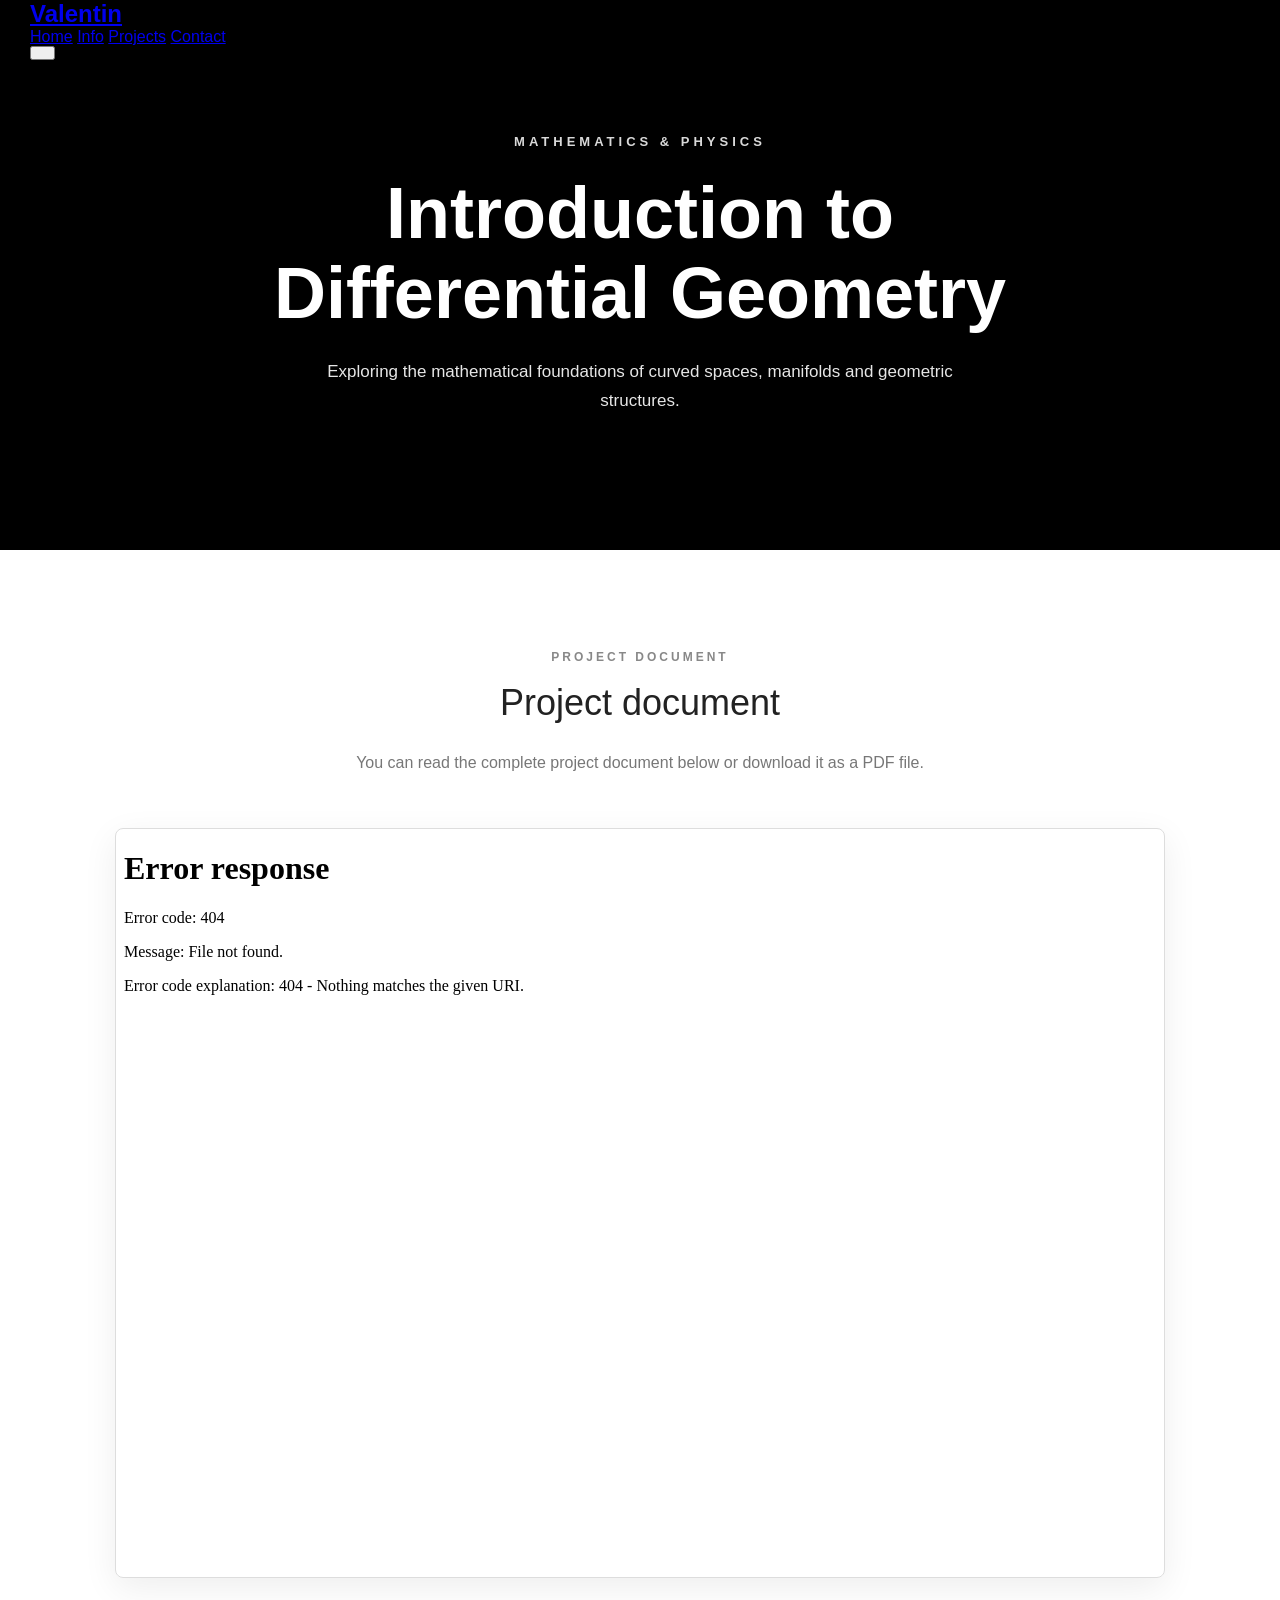
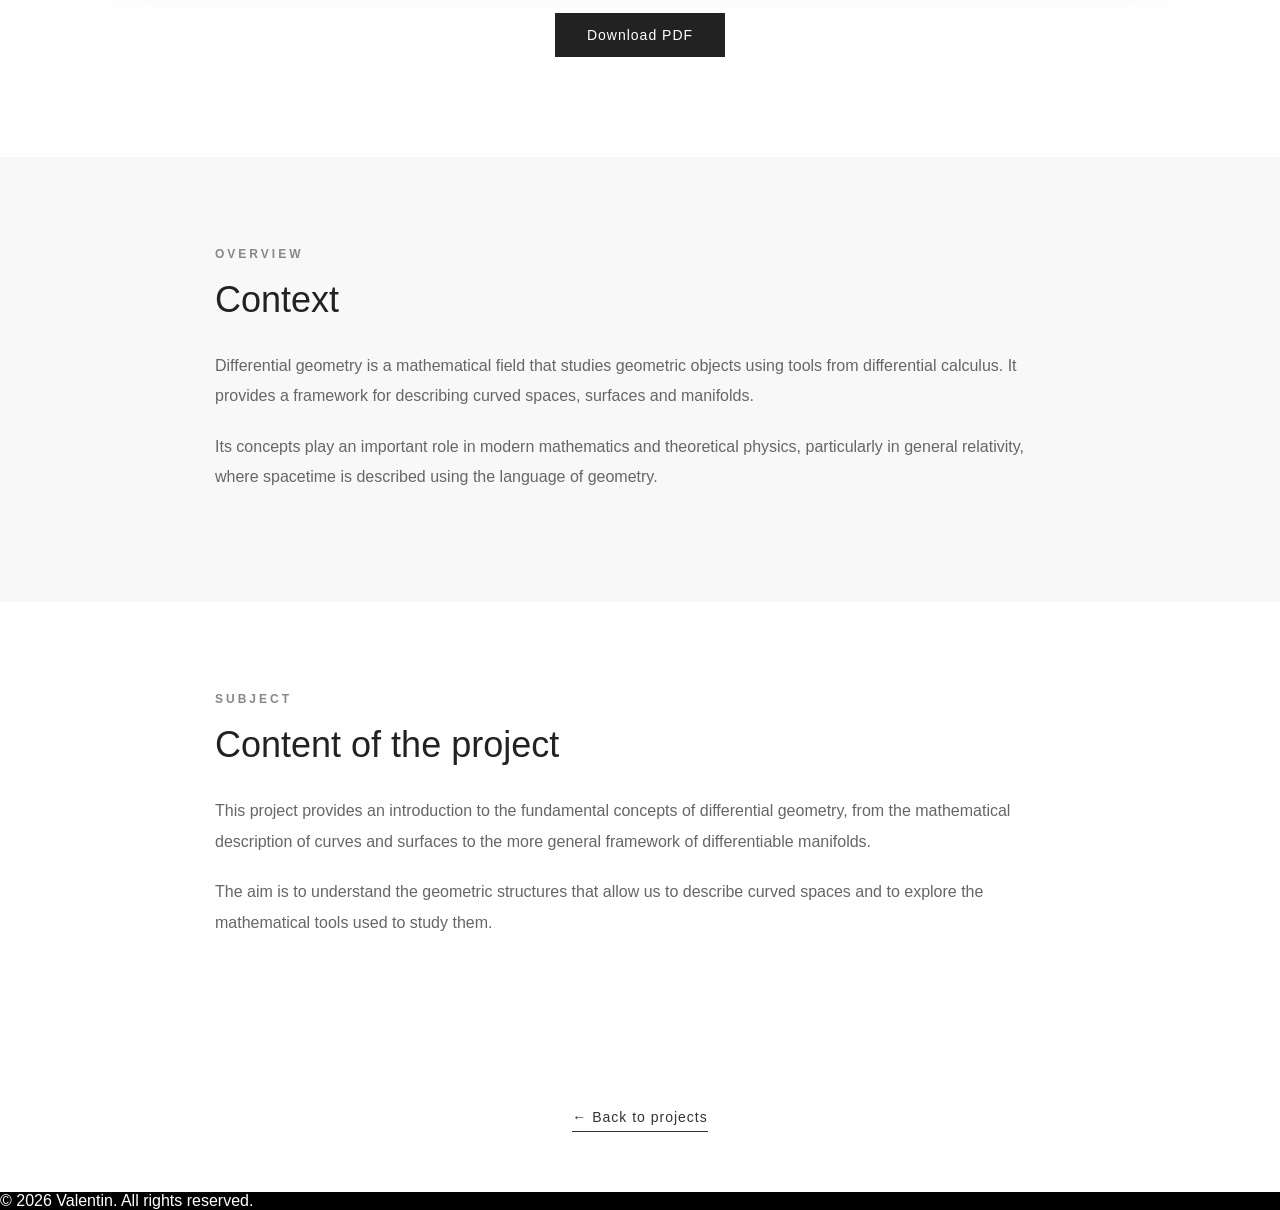
==== introduction-geometrie-differentielle.html @ 205a1d2e "Add files via upload" ====
<!DOCTYPE html>
<html lang="en">

<head>
    <meta charset="UTF-8">
    <meta name="viewport" content="width=device-width, initial-scale=1.0">
    <title>Introduction to Differential Geometry</title>
    <link rel="stylesheet" href="style.css">
</head>

<body>

    <!-- Header -->
    <header>
        <nav class="navbar">
            <a href="index.html" class="logo">Valentin</a>

            <div class="nav-links">
                <a href="index.html">Home</a>
                <a href="info.html">Info</a>
                <a href="projects.html">Projects</a>
                <a href="contact.html">Contact</a>
            </div>

            <button class="menu-toggle" id="menu-toggle">
                <span></span>
                <span></span>
                <span></span>
            </button>
        </nav>
    </header>

    <!-- Overlay -->
    <div class="overlay" id="overlay"></div>

    <!-- Hero Section -->
    <section class="gd-hero">
        <div class="gd-hero-content">
            <p class="gd-subtitle">MATHEMATICS & PHYSICS</p>
            <h1>Introduction to<br>Differential Geometry</h1>
            <p class="gd-description">
                Exploring the mathematical foundations of curved spaces,
                manifolds and geometric structures.
            </p>
        </div>
    </section>

    <!-- PDF Section -->
    <section class="gd-document-section">

        <div class="gd-section-heading">
            <p class="gd-label">PROJECT DOCUMENT</p>
            <h2>Project document</h2>
            <p>
                You can read the complete project document below
                or download it as a PDF file.
            </p>
        </div>

        <div class="gd-pdf-container">
            <iframe
                src="documents/introduction-geometrie-differentielle.pdf"
                title="Introduction to Differential Geometry PDF">
            </iframe>
        </div>

        <a
            href="documents/introduction-geometrie-differentielle.pdf"
            class="gd-download-button"
            target="_blank">
            Download PDF
        </a>

    </section>

    <!-- Context Section -->
    <section class="gd-content-section">

        <div class="gd-content-block">
            <p class="gd-label">OVERVIEW</p>
            <h2>Context</h2>

            <p>
                Differential geometry is a mathematical field that studies
                geometric objects using tools from differential calculus.
                It provides a framework for describing curved spaces,
                surfaces and manifolds.
            </p>

            <p>
                Its concepts play an important role in modern mathematics
                and theoretical physics, particularly in general relativity,
                where spacetime is described using the language of geometry.
            </p>
        </div>

    </section>

    <!-- Content Section -->
    <section class="gd-content-section gd-content-alternate">

        <div class="gd-content-block">
            <p class="gd-label">SUBJECT</p>
            <h2>Content of the project</h2>

            <p>
                This project provides an introduction to the fundamental
                concepts of differential geometry, from the mathematical
                description of curves and surfaces to the more general
                framework of differentiable manifolds.
            </p>

            <p>
                The aim is to understand the geometric structures that
                allow us to describe curved spaces and to explore the
                mathematical tools used to study them.
            </p>
        </div>

    </section>

    <!-- Back to Projects -->
    <section class="gd-back-section">
        <a href="projects.html" class="gd-back-button">
            ← Back to projects
        </a>
    </section>

    <!-- Footer -->
    <footer>
        <p>© 2026 Valentin. All rights reserved.</p>
    </footer>

    <script src="script.js"></script>

</body>
</html>
---- style.css ----
/* Reset */
* {
  margin: 0;
  padding: 0;
  box-sizing: border-box;
}

body, html {
  height: 100%;
  width: 100%;
  font-family: 'Roboto', sans-serif;
  color: white;
  background-color: black;
  margin: 0;
  padding: 0;
}

/* Hero section */
.hero {
  position: relative;
  min-height: 150vh;
  background-image: url('https://images.unsplash.com/photo-1506744038136-46273834b3fb?auto=format&fit=crop&w=1470&q=80');
  background-size: cover;
  background-position: center top;
  background-repeat: no-repeat;
  display: flex;
  justify-content: center;
  align-items: center;
  text-align: center;
}

/* Dark overlay for better readability */
.hero::before {
  content: '';
  position: absolute;
  top: 0;
  left: 0;
  right: 0;
  bottom: 0;
  background-color: rgba(0, 0, 0, 0.5);
  z-index: 1;
}

/* Text inside the hero */
.hero-content {
  position: relative;
  z-index: 2;
}

.hero-content h1 {
  font-family: 'Montserrat', sans-serif;
  font-size: 4rem;
  font-weight: 700;
  text-shadow: 0 2px 8px rgba(0,0,0,0.7);
  margin-top: -180px;
}

.hero-content h2 {
  font-size: 1.5rem;
  color: #f3f3f3;
  text-transform: uppercase;
  letter-spacing: 3px;
  font-weight: 600;
  text-shadow: 0 1px 4px rgba(0,0,0,0.6);
}

/* Content section */
.content {
  background-color: #bfd5d8;
  color: #333;
  padding: 50px 20px;
  font-size: 1.1rem;
  max-width: 900px;
  margin: 0 auto 50px auto;
  line-height: 1.6;
}

/* Header */
header {
  position: fixed;
  top: 0;
  left: 0;
  right: 0;
  height: 60px;
  display: flex;
  justify-content: space-between;
  align-items: center;
  padding: 0 30px;
  background: rgba(0, 0, 0, 0.5);
  backdrop-filter: blur(10px);
  color: white;
  z-index: 1001;
}

.logo {
  font-family: 'Montserrat', sans-serif;
  font-size: 1.5rem;
  font-weight: bold;
}

/* Hamburger menu */
.menu-toggle {
  cursor: pointer;
  display: flex;
  flex-direction: column;
  gap: 5px;
  width: 25px;
}

.menu-toggle .bar {
  height: 3px;
  background: white;
  border-radius: 2px;
}

/* Menu overlay */
.overlay {
  position: fixed;
  top: 0;
  left: 0;
  width: 100%;
  height: 100%;
  background: rgba(0,0,0,0.95);
  display: flex;
  flex-direction: column;
  justify-content: center;
  align-items: center;
  gap: 40px;
  font-size: 2rem;
  font-family: 'Montserrat', sans-serif;
  color: white;
  transform: translateY(-100%);
  transition: transform 0.4s ease;
  z-index: 1000;
  text-align: center;
}

.overlay a {
  color: white;
  text-decoration: none;
  transition: color 0.3s ease;
}

.overlay a:hover {
  color: #0569dc;
}

/* Display overlay */
.overlay.active {
  transform: translateY(0);
}

/* Close button */
#close-btn {
  font-size: 1.5rem;
  position: absolute;
  top: 20px;
  right: 30px;
  cursor: pointer;
}

/* Hero information */
.hero-info {
  position: absolute;
  bottom: 30px;
  left: 50%;
  transform: translateX(-50%);
  text-align: center;
  color: #fff;
  font-family: 'Arial', sans-serif;
  font-weight: 300;
  font-size: 1.1rem;
  text-shadow: 0 2px 4px rgba(0, 0, 0, 0.7);
}

.hero-info h1 {
  margin: 0;
  font-size: 1.5rem;
  font-weight: 600;
  letter-spacing: 1px;
}

.hero-info h2 {
  margin: 5px 0 0;
  font-weight: 300;
  font-size: 1rem;
  color: #fff;
}

.hero-info a {
  color: #ffffff;
  text-decoration: none;
  font-weight: bold;
  transition: color 0.3s;
}

.hero-info a:hover {
  color: #ffcc00;
}

/* Footer */
.footer-one {
  display: flex;
  justify-content: center;
  align-items: center;
  width: 100%;
  padding: 10px;
  background-color: rgba(0, 0, 0, 0.8);
  color: #fff;
  font-size: 0.9rem;
}

.footer-two {
  padding: 10px 0;
  text-align: center;
  background-color: #000;
  color: #fff;
}

/* ---- INFO PAGE ---- */
.info-page {
  padding: 400px 40px;
  background-color: #111;
  color: white;
  font-family: Arial, sans-serif;
}

.info-section {
  max-width: 800px;
  margin: 40px auto;
  text-align: center;
  margin-top: -250px;
}

.info-section h1,
.info-section h2 {
  color: #fff;
  margin-bottom: 15px;
}

.info-section p,
.info-section ul {
  color: #ddd;
  font-size: 1.1rem;
  line-height: 1.6;
}

.info-section ul {
  list-style: none;
  padding: 0;
}

.info-section ul li::before {
  content: "• ";
  color: #ff9900;
}

.logo2 {
  font-family: 'Montserrat', sans-serif;
  font-size: 1.5rem;
  font-weight: bold;
}

.info-link {
  color: white;
  text-decoration: none;
  cursor: pointer;
}

.info-link:hover {
  color: #ffcc00;
}

/* ---- PROJECTS PAGE ---- */
.projects-body {
  background-color: black;
  color: white;
  min-height: 100vh;
}

.projects-page {
  position: relative;
  min-height: 100vh;
  width: 100%;
  padding: 140px 30px 80px;

  /* Neptune background image */
  background-image: url('https://www.sciencesetavenir.fr/assets/img/2023/08/24/cover-r4x3w1200-64e77771330bd-neptune-storms.jpg');
  background-size: cover;
  background-position: center;
  background-repeat: no-repeat;
  background-attachment: fixed;
}

/* Dark overlay */
.projects-overlay {
  position: absolute;
  inset: 0;
  background: rgba(0, 0, 10, 0.35);
  z-index: 1;
}

/* Projects title */
.projects-content {
  position: relative;
  z-index: 2;
  max-width: 1100px;
  margin: auto;
  text-align: center;
}

.projects-content h1 {
  font-family: 'Montserrat', sans-serif;
  font-size: 3.5rem;
  font-weight: 700;
  color: white;
  text-shadow: 0 2px 10px rgba(0,0,0,0.8);
}

/* Mobile adaptation */
@media (max-width: 700px) {
  .projects-page {
    padding: 110px 15px 50px;
    background-attachment: scroll;
  }

  .projects-content h1 {
    font-size: 2.5rem;
  }
}





/* ---- CONTACT PAGE ---- */

.contact-body {
  background-color: black;
  color: white;
  min-height: 100vh;
}

/* Background image */
.contact-page {
  position: relative;
  min-height: 100vh;
  width: 100%;
  padding: 110px 20px 80px;

  background-image: url('https://upload.wikimedia.org/wikipedia/commons/5/55/Calabi-Yau-alternate.png?utm_source=fr.wikipedia.org&utm_campaign=imageinfo&utm_content=thumbnail_unscaled');
  background-size: cover;
  background-position: center;
  background-repeat: no-repeat;
  background-attachment: fixed;

  display: flex;
  justify-content: center;
  align-items: center;
}

/* Dark overlay over the background */
.contact-overlay {
  position: absolute;
  inset: 0;
  background: rgba(0, 0, 0, 0.20);
  z-index: 1;
}

/* Central transparent box */
.contact-card {
  position: relative;
  z-index: 2;

  width: 100%;
  max-width: 650px;
  padding: 45px 50px;

  background: rgba(0, 0, 0, 0.78);
  border: 1px solid rgba(255, 255, 255, 0.2);
  border-radius: 12px;

  backdrop-filter: blur(8px);
  box-shadow: 0 10px 40px rgba(0, 0, 0, 0.5);

  text-align: center;
}

/* Main title */
.contact-card h1 {
  font-family: 'Montserrat', sans-serif;
  font-size: 2.8rem;
  margin-bottom: 15px;
  color: white;
}

/* Introductory text */
.contact-intro {
  color: #d0d0d0;
  font-size: 1rem;
  line-height: 1.7;
  margin-bottom: 35px;
}

/* Individual contact sections */
.contact-item {
  padding: 18px 0;
  border-top: 1px solid rgba(255, 255, 255, 0.15);
}

.contact-item h2 {
  font-family: 'Montserrat', sans-serif;
  font-size: 1rem;
  text-transform: uppercase;
  letter-spacing: 2px;
  color: #9bcaff;
  margin-bottom: 10px;
}

.contact-item a {
  color: white;
  text-decoration: none;
  font-size: 1.05rem;
  transition: color 0.3s ease;
  overflow-wrap: anywhere;
}

.contact-item a:hover {
  color: #70b7ff;
}

/* Mobile adaptation */
@media (max-width: 700px) {
  .contact-page {
    padding: 100px 15px 50px;
    background-attachment: scroll;
  }

  .contact-card {
    padding: 30px 20px;
  }

  .contact-card h1 {
    font-size: 2.1rem;
  }

  .contact-item a {
    font-size: 0.95rem;
  }
}





















/* =====================================
   PROJECTS PAGE
===================================== */

.projects-body {
    background-color: black;
    color: white;
    min-height: 100vh;
}

.projects-page {
    position: relative;
    min-height: 100vh;
    width: 100%;
    padding: 140px 35px 100px;

    background-image: url('https://www.sciencesetavenir.fr/assets/img/2023/08/24/cover-r4x3w1200-64e77771330bd-neptune-storms.jpg');
    background-size: cover;
    background-position: center;
    background-repeat: no-repeat;
    background-attachment: fixed;
}

.projects-overlay {
    position: absolute;
    inset: 0;
    background: rgba(0, 0, 10, 0.62);
    z-index: 1;
}

.projects-content {
    position: relative;
    z-index: 2;
    max-width: 1150px;
    margin: auto;
}

.projects-content > h1 {
    font-family: 'Montserrat', sans-serif;
    font-size: 3.5rem;
    font-weight: 700;
    text-align: center;
    color: white;
    margin-bottom: 15px;
    text-shadow: 0 2px 12px rgba(0, 0, 0, 0.8);
}

.projects-intro {
    text-align: center;
    color: #d0d0d0;
    font-size: 1.05rem;
    margin-bottom: 65px;
}


/* =====================================
   PROJECT CATEGORIES
===================================== */

.project-category {
    margin-bottom: 55px;
}

.category-title {
    font-family: 'Montserrat', sans-serif;
    font-size: 1.5rem;
    font-weight: 600;
    color: #a9cfff;

    margin-bottom: 22px;
    padding-bottom: 12px;

    border-bottom: 1px solid rgba(169, 207, 255, 0.4);
}


/* =====================================
   PROJECT GRID
===================================== */

.projects-grid {
    display: flex;
    justify-content: center;
    flex-wrap: wrap;
    gap: 22px;
}


/* =====================================
   PROJECT CARDS
===================================== */

.project-card {
    position: relative;
    display: flex;
    flex-direction: column;

    width: 350px;
    max-width: 100%;
    min-height: 230px;
    padding: 27px;

    color: white;
    text-decoration: none;

    background: rgba(8, 13, 25, 0.88);
    border: 1px solid rgba(255, 255, 255, 0.19);
    border-radius: 10px;

    backdrop-filter: blur(8px);

    transition:
        transform 0.3s ease,
        background 0.3s ease,
        border-color 0.3s ease,
        box-shadow 0.3s ease;
}

.project-card:hover {
    transform: translateY(-6px);
    background: rgba(20, 35, 58, 0.96);
    border-color: rgba(169, 207, 255, 0.75);
    box-shadow: 0 12px 30px rgba(0, 0, 0, 0.35);
}


/* Card number */

.card-number {
    font-family: 'Montserrat', sans-serif;
    font-size: 0.8rem;
    letter-spacing: 2px;
    color: #8caed5;
    margin-bottom: 20px;
}


/* Small category label */

.card-category {
    display: inline-block;
    width: fit-content;

    font-size: 0.72rem;
    text-transform: uppercase;
    letter-spacing: 1.5px;

    color: #a9cfff;
    margin-bottom: 12px;
}


/* Card title */

.project-card h3 {
    font-family: 'Montserrat', sans-serif;
    font-size: 1.2rem;
    line-height: 1.4;
    font-weight: 600;

    margin-bottom: 12px;
    color: white;
}


/* Card description */

.project-card p {
    font-size: 0.9rem;
    line-height: 1.6;
    color: #c2c8d2;

    margin-bottom: 25px;
}


/* Arrow */

.card-arrow {
    margin-top: auto;
    align-self: flex-end;

    font-size: 1.5rem;
    color: #a9cfff;

    transition: transform 0.3s ease;
}

.project-card:hover .card-arrow {
    transform: translateX(6px);
}


/* =====================================
   RESPONSIVE DESIGN
===================================== */

@media (max-width: 900px) {

    .project-card {
        width: 320px;
    }

}

@media (max-width: 600px) {

    .projects-page {
        padding: 110px 18px 60px;
        background-attachment: scroll;
    }

    .projects-content > h1 {
        font-size: 2.4rem;
    }

    .projects-intro {
        font-size: 0.95rem;
        margin-bottom: 45px;
    }

    .project-category {
        margin-bottom: 40px;
    }

    .category-title {
        font-size: 1.25rem;
    }

    .projects-grid {
        flex-direction: column;
        align-items: center;
        gap: 16px;
    }

    .project-card {
        width: 100%;
        max-width: 350px;
        min-height: 200px;
        padding: 23px;
    }

}















/* =========================================
   NUMERICAL KLEIN-GORDON PROJECT PAGE
========================================= */


/* GENERAL */

.kg-body {
    background-color: #050914;
    color: white;
    min-height: 100vh;
}


/* =========================================
   HERO SECTION
========================================= */

.kg-hero {

    position: relative;

    min-height: 100vh;
    width: 100%;

    display: flex;
    justify-content: center;
    align-items: center;

    text-align: center;

    background-image: url("https://www.polytechnique.edu/sites/default/files/styles/contenu_detail/public/content/actualites/images/2023-03/waves-g11da699b5_1920.jpg?itok=JRQvW3NW");

    background-size: cover;
    background-position: center;
    background-repeat: no-repeat;

    overflow: hidden;

}


/* Dark overlay */

.kg-hero-overlay {

    position: absolute;
    inset: 0;

    background: rgba(0, 5, 20, 0.38);

    z-index: 1;

}


/* Hero content */

.kg-hero-content {

    position: relative;
    z-index: 2;

    max-width: 1000px;

    padding: 30px;

    margin-top: -20px;

}


.kg-label {

    display: block;

    font-family: 'Montserrat', sans-serif;

    font-size: 0.78rem;

    font-weight: 600;

    letter-spacing: 3px;

    color: #8ecaff;

    margin-bottom: 22px;

}


.kg-hero-content h1 {

    font-family: 'Montserrat', sans-serif;

    font-size: 3.7rem;

    font-weight: 700;

    line-height: 1.2;

    color: white;

    text-shadow: 0 3px 15px rgba(0,0,0,0.7);

    margin-bottom: 25px;

}


.kg-hero-content p {

    font-size: 1.15rem;

    color: #d5e4f5;

    letter-spacing: 1px;

    margin-bottom: 45px;

}


/* Explore button */

.kg-scroll-button {

    display: inline-flex;

    align-items: center;

    gap: 15px;

    padding: 14px 28px;

    border: 1px solid rgba(180, 215, 255, 0.65);

    border-radius: 5px;

    color: white;

    text-decoration: none;

    font-family: 'Montserrat', sans-serif;

    font-size: 0.9rem;

    letter-spacing: 1px;

    background: rgba(5, 15, 35, 0.4);

    backdrop-filter: blur(8px);

    transition: all 0.3s ease;

}


.kg-scroll-button span {

    font-size: 1.2rem;

}


.kg-scroll-button:hover {

    background: rgba(50, 120, 200, 0.3);

    border-color: #8ecaff;

    transform: translateY(-4px);

}


/* Back link */

.kg-hero-bottom {

    position: absolute;

    bottom: 35px;

    left: 0;
    right: 0;

    z-index: 2;

    text-align: center;

}


.kg-hero-bottom a {

    color: rgba(255,255,255,0.8);

    text-decoration: none;

    font-size: 0.9rem;

    transition: color 0.3s ease;

}


.kg-hero-bottom a:hover {

    color: #8ecaff;

}


/* =========================================
   PDF DOCUMENT SECTION
========================================= */

.kg-document-section {

    position: relative;

    background: #080e1b;

    padding: 100px 25px 110px;

    text-align: center;

}


.kg-section-heading {

    max-width: 800px;

    margin: 0 auto 50px;

}


.kg-section-heading h2 {

    font-family: 'Montserrat', sans-serif;

    font-size: 2.5rem;

    margin-bottom: 15px;

    color: white;

}


.kg-section-heading p {

    color: #aebed1;

    font-size: 1rem;

    line-height: 1.7;

}


/* PDF container */

.kg-pdf-container {

    max-width: 1050px;

    margin: auto;

    background: rgba(15, 25, 43, 0.95);

    border: 1px solid rgba(150, 190, 230, 0.2);

    border-radius: 10px;

    overflow: hidden;

    box-shadow: 0 15px 50px rgba(0,0,0,0.4);

}


/* PDF header */

.kg-pdf-header {

    display: flex;

    justify-content: space-between;

    align-items: center;

    gap: 20px;

    padding: 20px 25px;

    background: rgba(30, 45, 68, 0.8);

    border-bottom: 1px solid rgba(255,255,255,0.1);

}


.kg-pdf-icon {

    display: inline-block;

    font-size: 0.7rem;

    font-weight: bold;

    letter-spacing: 1px;

    color: #8ecaff;

    border: 1px solid #8ecaff;

    padding: 5px 8px;

    border-radius: 3px;

    margin-right: 12px;

}


.kg-pdf-title {

    font-family: 'Montserrat', sans-serif;

    font-size: 0.95rem;

    color: white;

}


/* Download button */

.kg-download-button {

    display: inline-block;

    padding: 10px 18px;

    background: rgba(65, 135, 205, 0.2);

    border: 1px solid rgba(120, 180, 240, 0.6);

    border-radius: 5px;

    color: white;

    font-size: 0.85rem;

    text-decoration: none;

    white-space: nowrap;

    transition: all 0.3s ease;

}


.kg-download-button:hover {

    background: rgba(65, 135, 205, 0.5);

    border-color: #8ecaff;

}


/* PDF viewer */

.kg-pdf-viewer {

    width: 100%;

    height: 750px;

    background: #202020;

}


.kg-pdf-viewer iframe {

    width: 100%;

    height: 100%;

    border: none;

}


/* =========================================
   CONTEXT AND CONTENT SECTIONS
========================================= */

.kg-information-section {

    padding: 100px 25px;

    background: #0b1424;

}


.kg-content-section {

    background: #080e1b;

}


.kg-information-container {

    max-width: 850px;

    margin: auto;

}


.kg-information-container h2 {

    font-family: 'Montserrat', sans-serif;

    font-size: 2.7rem;

    font-weight: 700;

    color: white;

    margin-bottom: 25px;

}


.kg-information-line {

    width: 65px;

    height: 3px;

    background: #65aef5;

    margin-bottom: 35px;

}


.kg-information-container p {

    font-family: 'Roboto', sans-serif;

    font-size: 1.05rem;

    line-height: 1.9;

    color: #c5d0df;

}


/* =========================================
   BACK TO PROJECTS
========================================= */

.kg-back-section {

    display: flex;

    justify-content: center;

    align-items: center;

    padding: 70px 20px;

    background: #050914;

}


.kg-back-button {

    display: inline-block;

    padding: 14px 28px;

    border: 1px solid rgba(150, 195, 240, 0.5);

    border-radius: 5px;

    color: white;

    text-decoration: none;

    font-family: 'Montserrat', sans-serif;

    font-size: 0.9rem;

    transition: all 0.3s ease;

}


.kg-back-button:hover {

    background: rgba(60, 130, 200, 0.2);

    border-color: #8ecaff;

    transform: translateY(-3px);

}


/* =========================================
   RESPONSIVE DESIGN
========================================= */

@media (max-width: 700px) {


    .kg-hero-content h1 {

        font-size: 2.4rem;

    }


    .kg-hero-content p {

        font-size: 0.95rem;

    }


    .kg-document-section {

        padding: 75px 15px;

    }


    .kg-section-heading h2 {

        font-size: 2rem;

    }


    .kg-pdf-header {

        flex-direction: column;

        align-items: flex-start;

    }


    .kg-pdf-title {

        font-size: 0.8rem;

    }


    .kg-pdf-viewer {

        height: 550px;

    }


    .kg-information-section {

        padding: 75px 25px;

    }


    .kg-information-container h2 {

        font-size: 2.1rem;

    }


    .kg-information-container p {

        font-size: 0.95rem;

    }

}











/* =========================================
   DIFFERENTIAL GEOMETRY PROJECT PAGE
========================================= */

/* Hero Section */

.gd-hero {
    min-height: 550px;
    display: flex;
    align-items: center;
    justify-content: center;
    text-align: center;
    position: relative;
    background-image:
        linear-gradient(rgba(0, 0, 0, 0.45), rgba(0, 0, 0, 0.55)),
        url("geometrie-differentielle-background.png");
    background-size: cover;
    background-position: center;
    background-repeat: no-repeat;
    color: white;
    padding: 100px 30px;
}

.gd-hero-content {
    max-width: 900px;
    position: relative;
    z-index: 1;
}

.gd-subtitle {
    font-size: 13px;
    letter-spacing: 4px;
    font-weight: 600;
    margin-bottom: 25px;
    opacity: 0.85;
}

.gd-hero h1 {
    font-size: clamp(40px, 6vw, 72px);
    line-height: 1.1;
    font-weight: 600;
    margin-bottom: 25px;
}

.gd-description {
    font-size: 17px;
    line-height: 1.7;
    max-width: 650px;
    margin: 0 auto;
    opacity: 0.9;
}


/* PDF Section */

.gd-document-section {
    padding: 100px 8%;
    text-align: center;
    background-color: #ffffff;
}

.gd-section-heading {
    max-width: 750px;
    margin: 0 auto 50px auto;
}

.gd-label {
    font-size: 12px;
    letter-spacing: 3px;
    font-weight: 600;
    color: #888888;
    margin-bottom: 18px;
}

.gd-section-heading h2,
.gd-content-block h2 {
    font-size: 36px;
    font-weight: 500;
    margin-bottom: 25px;
    color: #222222;
}

.gd-section-heading > p:last-child {
    font-size: 16px;
    line-height: 1.8;
    color: #777777;
}

.gd-pdf-container {
    width: 100%;
    max-width: 1050px;
    height: 750px;
    margin: 0 auto 35px auto;
    border: 1px solid #dddddd;
    border-radius: 8px;
    overflow: hidden;
    box-shadow: 0 10px 35px rgba(0, 0, 0, 0.07);
}

.gd-pdf-container iframe {
    width: 100%;
    height: 100%;
    border: none;
}

.gd-download-button {
    display: inline-block;
    padding: 14px 32px;
    background-color: #222222;
    color: white;
    text-decoration: none;
    font-size: 14px;
    letter-spacing: 1px;
    transition: 0.3s ease;
}

.gd-download-button:hover {
    background-color: #555555;
    transform: translateY(-2px);
}


/* Content Sections */

.gd-content-section {
    padding: 90px 12%;
    background-color: #f8f8f8;
}

.gd-content-alternate {
    background-color: #ffffff;
}

.gd-content-block {
    max-width: 850px;
    margin: 0 auto;
}

.gd-content-block h2 {
    margin-bottom: 30px;
}

.gd-content-block p:not(.gd-label) {
    font-size: 16px;
    line-height: 1.9;
    color: #666666;
    margin-bottom: 20px;
}


/* Back to Projects */

.gd-back-section {
    padding: 60px 20px;
    text-align: center;
    background-color: #ffffff;
}

.gd-back-button {
    display: inline-block;
    color: #333333;
    text-decoration: none;
    font-size: 14px;
    letter-spacing: 1px;
    border-bottom: 1px solid #333333;
    padding-bottom: 6px;
    transition: 0.3s ease;
}

.gd-back-button:hover {
    color: #888888;
    border-color: #888888;
}


/* Responsive Design */

@media screen and (max-width: 768px) {

    .gd-hero {
        min-height: 450px;
        padding: 80px 20px;
    }

    .gd-hero h1 {
        font-size: 42px;
    }

    .gd-description {
        font-size: 15px;
    }

    .gd-document-section {
        padding: 70px 20px;
    }

    .gd-section-heading h2,
    .gd-content-block h2 {
        font-size: 29px;
    }

    .gd-pdf-container {
        height: 500px;
    }

    .gd-content-section {
        padding: 70px 25px;
    }

}
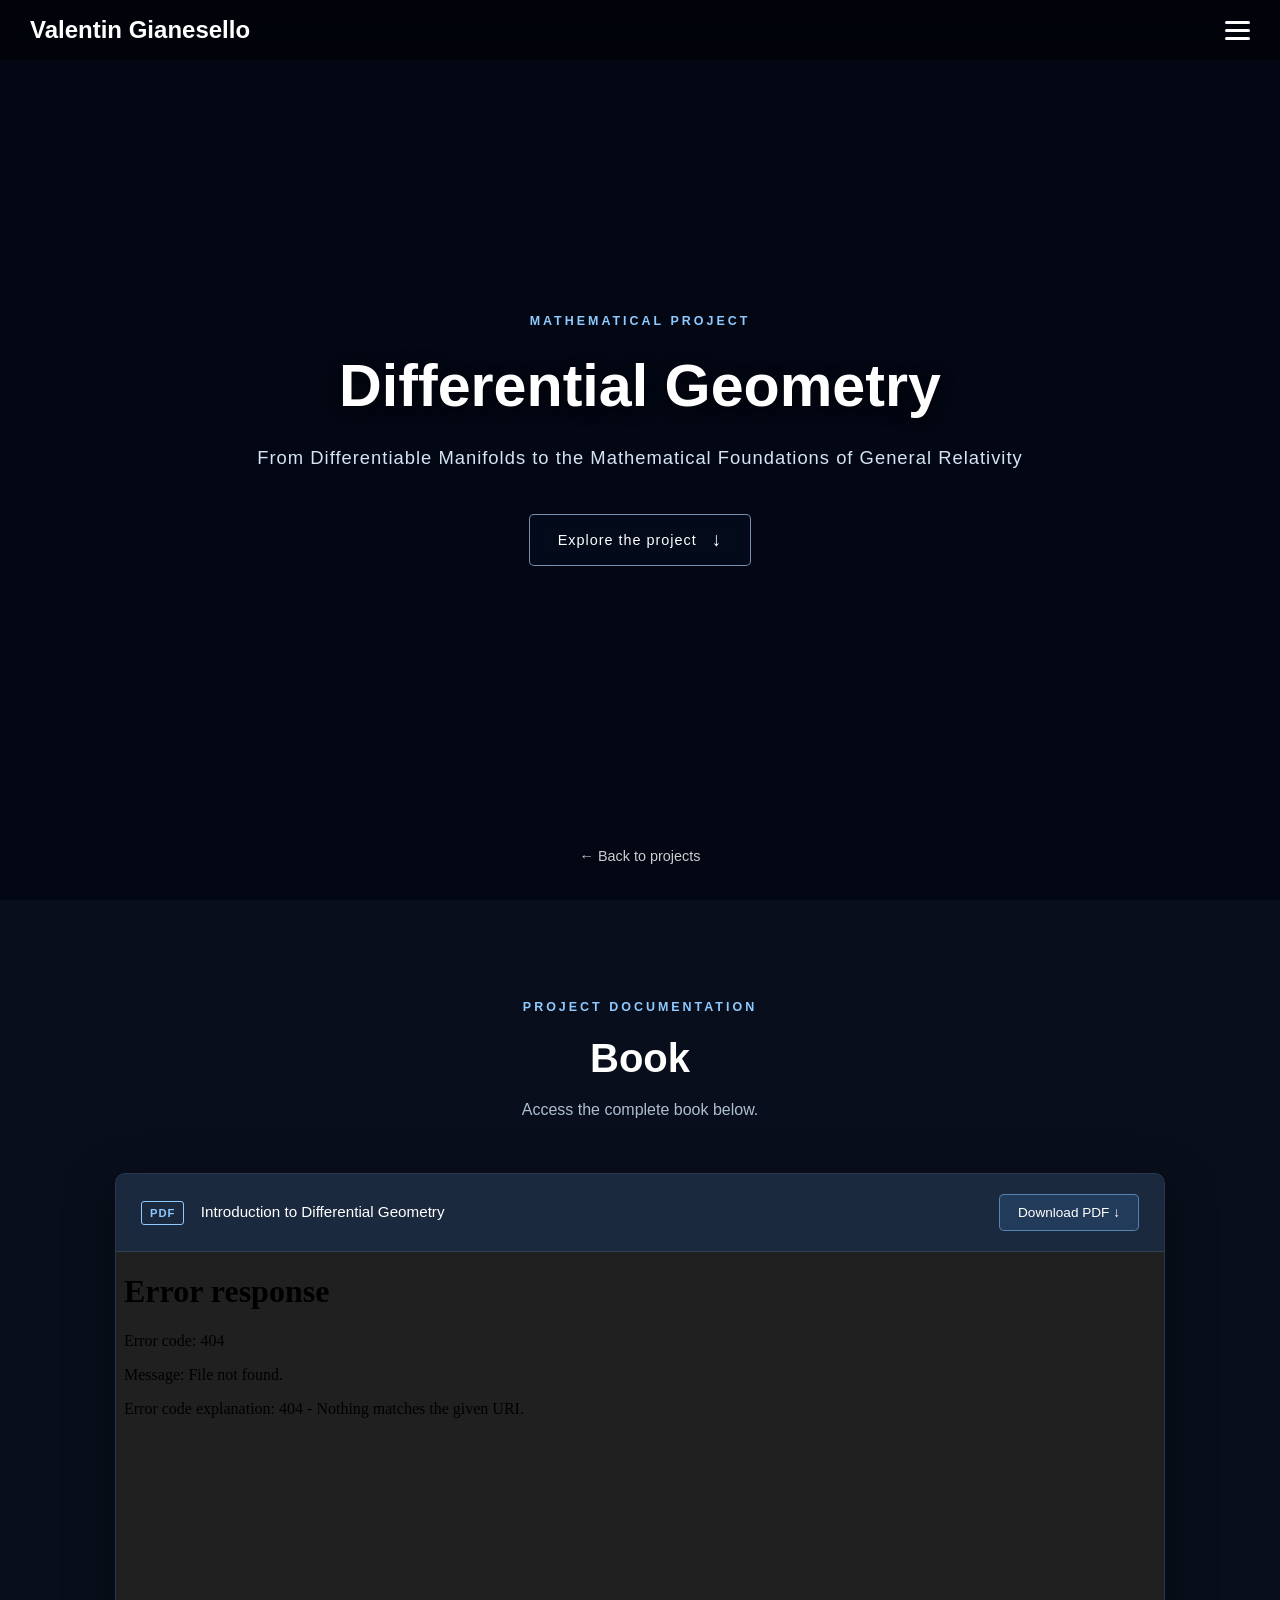
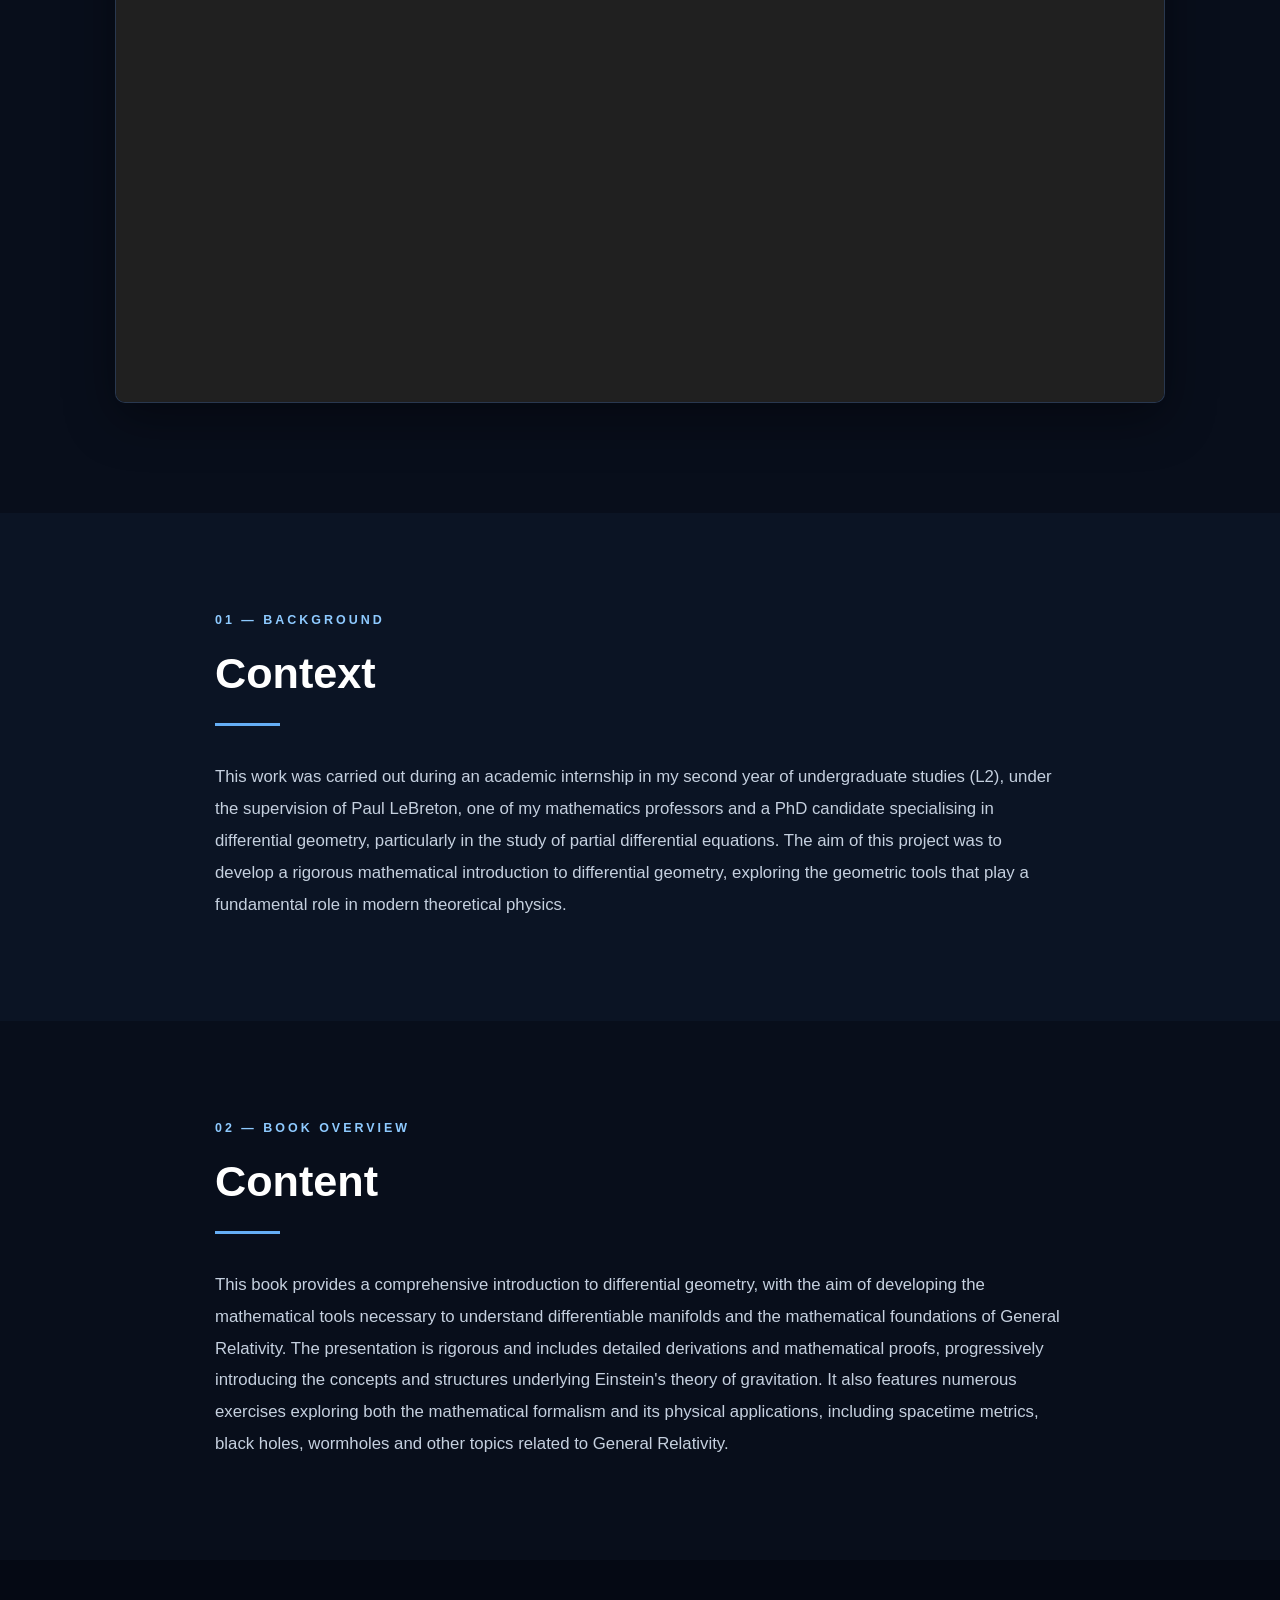
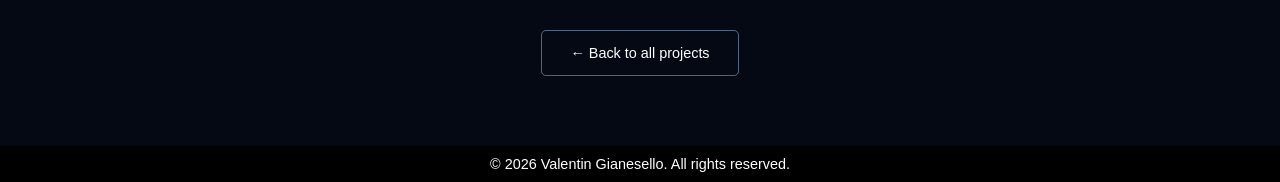
==== commit d300584c: "Add files via upload" ====
--- a/introduction-geometrie-differentielle.html
+++ b/introduction-geometrie-differentielle.html
@@ -5,134 +5,208 @@
 <head>
     <meta charset="UTF-8">
     <meta name="viewport" content="width=device-width, initial-scale=1.0">
-    <title>Introduction to Differential Geometry</title>
+
+    <title>Differential Geometry | Valentin Gianesello</title>
+
     <link rel="stylesheet" href="style.css">
 </head>
 
-<body>
-
-    <!-- Header -->
+<body class="dg-body">
+
+    <!-- HEADER -->
     <header>
-        <nav class="navbar">
-            <a href="index.html" class="logo">Valentin</a>
-
-            <div class="nav-links">
-                <a href="index.html">Home</a>
-                <a href="info.html">Info</a>
-                <a href="projects.html">Projects</a>
-                <a href="contact.html">Contact</a>
+        <div class="logo">Valentin Gianesello</div>
+
+        <div class="menu-toggle" id="menu-toggle">
+            <div class="bar"></div>
+            <div class="bar"></div>
+            <div class="bar"></div>
+        </div>
+    </header>
+
+
+    <!-- NAVIGATION MENU -->
+    <nav class="overlay" id="overlay">
+        <a href="index.html">Home</a>
+        <a href="projects.html">Projects</a>
+        <a href="contact.html">Contact</a>
+        <a href="info.html">About Me</a>
+        <a href="credits.html">Credits</a>
+        <a href="#" id="close-btn">&times; Close</a>
+    </nav>
+
+
+    <!-- HERO SECTION -->
+    <section class="dg-hero">
+
+        <div class="dg-hero-overlay"></div>
+
+        <div class="dg-hero-content">
+
+            <span class="dg-label">MATHEMATICAL PROJECT</span>
+
+            <h1>Differential Geometry</h1>
+
+            <p>
+                From Differentiable Manifolds to the Mathematical Foundations
+                of General Relativity
+            </p>
+
+            <a href="#project-document" class="dg-scroll-button">
+                Explore the project
+                <span>↓</span>
+            </a>
+
+        </div>
+
+        <div class="dg-hero-bottom">
+            <a href="projects.html">← Back to projects</a>
+        </div>
+
+    </section>
+
+
+    <!-- PDF SECTION -->
+    <section class="dg-document-section" id="project-document">
+
+        <div class="dg-section-heading">
+
+            <span class="dg-label">PROJECT DOCUMENTATION</span>
+
+            <h2>Book</h2>
+
+            <p>
+                Access the complete book below.
+            </p>
+
+        </div>
+
+
+        <div class="dg-pdf-container">
+
+            <div class="dg-pdf-header">
+
+                <div>
+                    <span class="dg-pdf-icon">PDF</span>
+
+                    <span class="dg-pdf-title">
+                        Introduction to Differential Geometry
+                    </span>
+                </div>
+
+                <a
+                    href="document/Introduction_à_la_Géométrie_différentielle (23).pdf"
+                    download
+                    class="dg-download-button">
+
+                    Download PDF ↓
+
+                </a>
+
             </div>
 
-            <button class="menu-toggle" id="menu-toggle">
-                <span></span>
-                <span></span>
-                <span></span>
-            </button>
-        </nav>
-    </header>
-
-    <!-- Overlay -->
-    <div class="overlay" id="overlay"></div>
-
-    <!-- Hero Section -->
-    <section class="gd-hero">
-        <div class="gd-hero-content">
-            <p class="gd-subtitle">MATHEMATICS & PHYSICS</p>
-            <h1>Introduction to<br>Differential Geometry</h1>
-            <p class="gd-description">
-                Exploring the mathematical foundations of curved spaces,
-                manifolds and geometric structures.
-            </p>
-        </div>
-    </section>
-
-    <!-- PDF Section -->
-    <section class="gd-document-section">
-
-        <div class="gd-section-heading">
-            <p class="gd-label">PROJECT DOCUMENT</p>
-            <h2>Project document</h2>
-            <p>
-                You can read the complete project document below
-                or download it as a PDF file.
-            </p>
-        </div>
-
-        <div class="gd-pdf-container">
-            <iframe
-                src="documents/introduction-geometrie-differentielle.pdf"
-                title="Introduction to Differential Geometry PDF">
-            </iframe>
-        </div>
-
-        <a
-            href="documents/introduction-geometrie-differentielle.pdf"
-            class="gd-download-button"
-            target="_blank">
-            Download PDF
+
+            <div class="dg-pdf-viewer">
+
+                <iframe
+                    src="document/Introduction_à_la_Géométrie_différentielle (23).pdf"
+                    title="Introduction to Differential Geometry"
+                    width="100%"
+                    height="850px">
+
+                </iframe>
+
+            </div>
+
+        </div>
+
+    </section>
+
+
+    <!-- CONTEXT SECTION -->
+    <section class="dg-information-section">
+
+        <div class="dg-information-container">
+
+            <span class="dg-label">01 — BACKGROUND</span>
+
+            <h2>Context</h2>
+
+            <div class="dg-information-line"></div>
+
+            <p>
+                This work was carried out during an academic internship in my
+                second year of undergraduate studies (L2), under the supervision
+                of Paul LeBreton, one of my mathematics professors and a PhD
+                candidate specialising in differential geometry, particularly
+                in the study of partial differential equations.
+
+                The aim of this project was to develop a rigorous mathematical
+                introduction to differential geometry, exploring the geometric
+                tools that play a fundamental role in modern theoretical physics.
+            </p>
+
+        </div>
+
+    </section>
+
+
+    <!-- CONTENT SECTION -->
+    <section class="dg-information-section dg-content-section">
+
+        <div class="dg-information-container">
+
+            <span class="dg-label">02 — BOOK OVERVIEW</span>
+
+            <h2>Content</h2>
+
+            <div class="dg-information-line"></div>
+
+            <p>
+                This book provides a comprehensive introduction to differential
+                geometry, with the aim of developing the mathematical tools
+                necessary to understand differentiable manifolds and the
+                mathematical foundations of General Relativity.
+
+                The presentation is rigorous and includes detailed derivations
+                and mathematical proofs, progressively introducing the concepts
+                and structures underlying Einstein's theory of gravitation.
+
+                It also features numerous exercises exploring both the
+                mathematical formalism and its physical applications, including
+                spacetime metrics, black holes, wormholes and other topics
+                related to General Relativity.
+            </p>
+
+        </div>
+
+    </section>
+
+
+    <!-- BACK TO PROJECTS -->
+    <section class="dg-back-section">
+
+        <a href="projects.html" class="dg-back-button">
+            ← Back to all projects
         </a>
 
     </section>
 
-    <!-- Context Section -->
-    <section class="gd-content-section">
-
-        <div class="gd-content-block">
-            <p class="gd-label">OVERVIEW</p>
-            <h2>Context</h2>
-
-            <p>
-                Differential geometry is a mathematical field that studies
-                geometric objects using tools from differential calculus.
-                It provides a framework for describing curved spaces,
-                surfaces and manifolds.
-            </p>
-
-            <p>
-                Its concepts play an important role in modern mathematics
-                and theoretical physics, particularly in general relativity,
-                where spacetime is described using the language of geometry.
-            </p>
-        </div>
-
-    </section>
-
-    <!-- Content Section -->
-    <section class="gd-content-section gd-content-alternate">
-
-        <div class="gd-content-block">
-            <p class="gd-label">SUBJECT</p>
-            <h2>Content of the project</h2>
-
-            <p>
-                This project provides an introduction to the fundamental
-                concepts of differential geometry, from the mathematical
-                description of curves and surfaces to the more general
-                framework of differentiable manifolds.
-            </p>
-
-            <p>
-                The aim is to understand the geometric structures that
-                allow us to describe curved spaces and to explore the
-                mathematical tools used to study them.
-            </p>
-        </div>
-
-    </section>
-
-    <!-- Back to Projects -->
-    <section class="gd-back-section">
-        <a href="projects.html" class="gd-back-button">
-            ← Back to projects
-        </a>
-    </section>
-
-    <!-- Footer -->
-    <footer>
-        <p>© 2026 Valentin. All rights reserved.</p>
+
+    <!-- FOOTER -->
+    <footer class="footer-one">
+
+        <div class="footer-container">
+            © 2026 Valentin Gianesello. All rights reserved.
+        </div>
+
     </footer>
 
+
+    <!-- JAVASCRIPT -->
     <script src="script.js"></script>
 
 </body>
 </html>
+
+
--- a/style.css
+++ b/style.css
@@ -1341,213 +1341,1842 @@
 
 
 
+
+
+
 /* =========================================
    DIFFERENTIAL GEOMETRY PROJECT PAGE
 ========================================= */
 
-/* Hero Section */
-
-.gd-hero {
-    min-height: 550px;
+
+/* GENERAL */
+
+.dg-body {
+    background-color: #050914;
+    color: white;
+    min-height: 100vh;
+}
+
+
+/* =========================================
+   HERO SECTION
+========================================= */
+
+.dg-hero {
+
+    position: relative;
+
+    min-height: 100vh;
+    width: 100%;
+
     display: flex;
+    justify-content: center;
     align-items: center;
-    justify-content: center;
+
     text-align: center;
-    position: relative;
-    background-image:
-        linear-gradient(rgba(0, 0, 0, 0.45), rgba(0, 0, 0, 0.55)),
-        url("geometrie-differentielle-background.png");
+
+    background-image: url("https://upload.wikimedia.org/wikipedia/commons/9/98/End_of_universe.jpg?utm_source=fr.wikipedia.org&utm_campaign=index&utm_content=original");
+
     background-size: cover;
     background-position: center;
     background-repeat: no-repeat;
-    color: white;
-    padding: 100px 30px;
-}
-
-.gd-hero-content {
-    max-width: 900px;
+
+    overflow: hidden;
+
+}
+
+
+/* Dark overlay */
+
+.dg-hero-overlay {
+
+    position: absolute;
+    inset: 0;
+
+    background: rgba(0, 5, 20, 0.38);
+
+    z-index: 1;
+
+}
+
+
+/* Hero content */
+
+.dg-hero-content {
+
     position: relative;
+    z-index: 2;
+
+    max-width: 1000px;
+
+    padding: 30px;
+
+    margin-top: -20px;
+
+}
+
+
+.dg-label {
+
+    display: block;
+
+    font-family: 'Montserrat', sans-serif;
+
+    font-size: 0.78rem;
+
+    font-weight: 600;
+
+    letter-spacing: 3px;
+
+    color: #8ecaff;
+
+    margin-bottom: 22px;
+
+}
+
+
+.dg-hero-content h1 {
+
+    font-family: 'Montserrat', sans-serif;
+
+    font-size: 3.7rem;
+
+    font-weight: 700;
+
+    line-height: 1.2;
+
+    color: white;
+
+    text-shadow: 0 3px 15px rgba(0,0,0,0.7);
+
+    margin-bottom: 25px;
+
+}
+
+
+.dg-hero-content p {
+
+    font-size: 1.15rem;
+
+    color: #d5e4f5;
+
+    letter-spacing: 1px;
+
+    margin-bottom: 45px;
+
+}
+
+
+/* Explore button */
+
+.dg-scroll-button {
+
+    display: inline-flex;
+
+    align-items: center;
+
+    gap: 15px;
+
+    padding: 14px 28px;
+
+    border: 1px solid rgba(180, 215, 255, 0.65);
+
+    border-radius: 5px;
+
+    color: white;
+
+    text-decoration: none;
+
+    font-family: 'Montserrat', sans-serif;
+
+    font-size: 0.9rem;
+
+    letter-spacing: 1px;
+
+    background: rgba(5, 15, 35, 0.4);
+
+    backdrop-filter: blur(8px);
+
+    transition: all 0.3s ease;
+
+}
+
+
+.dg-scroll-button span {
+
+    font-size: 1.2rem;
+
+}
+
+
+.dg-scroll-button:hover {
+
+    background: rgba(50, 120, 200, 0.3);
+
+    border-color: #8ecaff;
+
+    transform: translateY(-4px);
+
+}
+
+
+/* Back link */
+
+.dg-hero-bottom {
+
+    position: absolute;
+
+    bottom: 35px;
+
+    left: 0;
+    right: 0;
+
+    z-index: 2;
+
+    text-align: center;
+
+}
+
+
+.dg-hero-bottom a {
+
+    color: rgba(255,255,255,0.8);
+
+    text-decoration: none;
+
+    font-size: 0.9rem;
+
+    transition: color 0.3s ease;
+
+}
+
+
+.dg-hero-bottom a:hover {
+
+    color: #8ecaff;
+
+}
+
+
+/* =========================================
+   PDF DOCUMENT SECTION
+========================================= */
+
+.dg-document-section {
+
+    position: relative;
+
+    background: #080e1b;
+
+    padding: 100px 25px 110px;
+
+    text-align: center;
+
+}
+
+
+.dg-section-heading {
+
+    max-width: 800px;
+
+    margin: 0 auto 50px;
+
+}
+
+
+.dg-section-heading h2 {
+
+    font-family: 'Montserrat', sans-serif;
+
+    font-size: 2.5rem;
+
+    margin-bottom: 15px;
+
+    color: white;
+
+}
+
+
+.dg-section-heading p {
+
+    color: #aebed1;
+
+    font-size: 1rem;
+
+    line-height: 1.7;
+
+}
+
+
+/* PDF container */
+
+.dg-pdf-container {
+
+    max-width: 1050px;
+
+    margin: auto;
+
+    background: rgba(15, 25, 43, 0.95);
+
+    border: 1px solid rgba(150, 190, 230, 0.2);
+
+    border-radius: 10px;
+
+    overflow: hidden;
+
+    box-shadow: 0 15px 50px rgba(0,0,0,0.4);
+
+}
+
+
+/* PDF header */
+
+.dg-pdf-header {
+
+    display: flex;
+
+    justify-content: space-between;
+
+    align-items: center;
+
+    gap: 20px;
+
+    padding: 20px 25px;
+
+    background: rgba(30, 45, 68, 0.8);
+
+    border-bottom: 1px solid rgba(255,255,255,0.1);
+
+}
+
+
+.dg-pdf-icon {
+
+    display: inline-block;
+
+    font-size: 0.7rem;
+
+    font-weight: bold;
+
+    letter-spacing: 1px;
+
+    color: #8ecaff;
+
+    border: 1px solid #8ecaff;
+
+    padding: 5px 8px;
+
+    border-radius: 3px;
+
+    margin-right: 12px;
+
+}
+
+
+.dg-pdf-title {
+
+    font-family: 'Montserrat', sans-serif;
+
+    font-size: 0.95rem;
+
+    color: white;
+
+}
+
+
+/* Download button */
+
+.dg-download-button {
+
+    display: inline-block;
+
+    padding: 10px 18px;
+
+    background: rgba(65, 135, 205, 0.2);
+
+    border: 1px solid rgba(120, 180, 240, 0.6);
+
+    border-radius: 5px;
+
+    color: white;
+
+    font-size: 0.85rem;
+
+    text-decoration: none;
+
+    white-space: nowrap;
+
+    transition: all 0.3s ease;
+
+}
+
+
+.dg-download-button:hover {
+
+    background: rgba(65, 135, 205, 0.5);
+
+    border-color: #8ecaff;
+
+}
+
+
+/* PDF viewer */
+
+.dg-pdf-viewer {
+
+    width: 100%;
+
+    height: 750px;
+
+    background: #202020;
+
+}
+
+
+.dg-pdf-viewer iframe {
+
+    width: 100%;
+
+    height: 100%;
+
+    border: none;
+
+}
+
+
+/* =========================================
+   CONTEXT AND CONTENT SECTIONS
+========================================= */
+
+.dg-information-section {
+
+    padding: 100px 25px;
+
+    background: #0b1424;
+
+}
+
+
+.dg-content-section {
+
+    background: #080e1b;
+
+}
+
+
+.dg-information-container {
+
+    max-width: 850px;
+
+    margin: auto;
+
+}
+
+
+.dg-information-container h2 {
+
+    font-family: 'Montserrat', sans-serif;
+
+    font-size: 2.7rem;
+
+    font-weight: 700;
+
+    color: white;
+
+    margin-bottom: 25px;
+
+}
+
+
+.dg-information-line {
+
+    width: 65px;
+
+    height: 3px;
+
+    background: #65aef5;
+
+    margin-bottom: 35px;
+
+}
+
+
+.dg-information-container p {
+
+    font-family: 'Roboto', sans-serif;
+
+    font-size: 1.05rem;
+
+    line-height: 1.9;
+
+    color: #c5d0df;
+
+}
+
+
+/* =========================================
+   BACK TO PROJECTS
+========================================= */
+
+.dg-back-section {
+
+    display: flex;
+
+    justify-content: center;
+
+    align-items: center;
+
+    padding: 70px 20px;
+
+    background: #050914;
+
+}
+
+
+.dg-back-button {
+
+    display: inline-block;
+
+    padding: 14px 28px;
+
+    border: 1px solid rgba(150, 195, 240, 0.5);
+
+    border-radius: 5px;
+
+    color: white;
+
+    text-decoration: none;
+
+    font-family: 'Montserrat', sans-serif;
+
+    font-size: 0.9rem;
+
+    transition: all 0.3s ease;
+
+}
+
+
+.dg-back-button:hover {
+
+    background: rgba(60, 130, 200, 0.2);
+
+    border-color: #8ecaff;
+
+    transform: translateY(-3px);
+
+}
+
+
+/* =========================================
+   RESPONSIVE DESIGN
+========================================= */
+
+@media (max-width: 700px) {
+
+
+    .dg-hero-content h1 {
+
+        font-size: 2.4rem;
+
+    }
+
+
+    .dg-hero-content p {
+
+        font-size: 0.95rem;
+
+    }
+
+
+    .dg-document-section {
+
+        padding: 75px 15px;
+
+    }
+
+
+    .dg-section-heading h2 {
+
+        font-size: 2rem;
+
+    }
+
+
+    .dg-pdf-header {
+
+        flex-direction: column;
+
+        align-items: flex-start;
+
+    }
+
+
+    .dg-pdf-title {
+
+        font-size: 0.8rem;
+
+    }
+
+
+    .dg-pdf-viewer {
+
+        height: 550px;
+
+    }
+
+
+    .dg-information-section {
+
+        padding: 75px 25px;
+
+    }
+
+
+    .dg-information-container h2 {
+
+        font-size: 2.1rem;
+
+    }
+
+
+    .dg-information-container p {
+
+        font-size: 0.95rem;
+
+    }
+
+}
+
+
+
+
+
+
+
+
+
+
+
+
+
+
+/* =========================================
+   MECHANICAL STABILITY PROJECT PAGE
+========================================= */
+
+
+/* GENERAL */
+
+.ms-body {
+    background-color: #050914;
+    color: white;
+    min-height: 100vh;
+}
+
+
+/* =========================================
+   HERO SECTION
+========================================= */
+
+.ms-hero {
+
+    position: relative;
+
+    min-height: 100vh;
+    width: 100%;
+
+    display: flex;
+    justify-content: center;
+    align-items: center;
+
+    text-align: center;
+
+    background-image: url("https://www.radiofrance.fr/pikapi/images/685fa816-8c5c-4277-9706-a24e921f3de6/2048");
+
+    background-size: cover;
+    background-position: center;
+    background-repeat: no-repeat;
+
+    overflow: hidden;
+
+}
+
+
+/* Dark overlay */
+
+.ms-hero-overlay {
+
+    position: absolute;
+    inset: 0;
+
+    background: rgba(0, 5, 20, 0.38);
+
     z-index: 1;
-}
-
-.gd-subtitle {
-    font-size: 13px;
-    letter-spacing: 4px;
+
+}
+
+
+/* Hero content */
+
+.ms-hero-content {
+
+    position: relative;
+    z-index: 2;
+
+    max-width: 1000px;
+
+    padding: 30px;
+
+    margin-top: -20px;
+
+}
+
+
+.ms-label {
+
+    display: block;
+
+    font-family: 'Montserrat', sans-serif;
+
+    font-size: 0.78rem;
+
     font-weight: 600;
+
+    letter-spacing: 3px;
+
+    color: #8ecaff;
+
+    margin-bottom: 22px;
+
+}
+
+
+.ms-hero-content h1 {
+
+    font-family: 'Montserrat', sans-serif;
+
+    font-size: 3.7rem;
+
+    font-weight: 700;
+
+    line-height: 1.2;
+
+    color: white;
+
+    text-shadow: 0 3px 15px rgba(0,0,0,0.7);
+
     margin-bottom: 25px;
-    opacity: 0.85;
-}
-
-.gd-hero h1 {
-    font-size: clamp(40px, 6vw, 72px);
-    line-height: 1.1;
+
+}
+
+
+.ms-hero-content p {
+
+    font-size: 1.15rem;
+
+    color: #d5e4f5;
+
+    letter-spacing: 1px;
+
+    margin-bottom: 45px;
+
+}
+
+
+/* Explore button */
+
+.ms-scroll-button {
+
+    display: inline-flex;
+
+    align-items: center;
+
+    gap: 15px;
+
+    padding: 14px 28px;
+
+    border: 1px solid rgba(180, 215, 255, 0.65);
+
+    border-radius: 5px;
+
+    color: white;
+
+    text-decoration: none;
+
+    font-family: 'Montserrat', sans-serif;
+
+    font-size: 0.9rem;
+
+    letter-spacing: 1px;
+
+    background: rgba(5, 15, 35, 0.4);
+
+    backdrop-filter: blur(8px);
+
+    transition: all 0.3s ease;
+
+}
+
+
+.ms-scroll-button span {
+
+    font-size: 1.2rem;
+
+}
+
+
+.ms-scroll-button:hover {
+
+    background: rgba(50, 120, 200, 0.3);
+
+    border-color: #8ecaff;
+
+    transform: translateY(-4px);
+
+}
+
+
+/* Back link */
+
+.ms-hero-bottom {
+
+    position: absolute;
+
+    bottom: 35px;
+
+    left: 0;
+    right: 0;
+
+    z-index: 2;
+
+    text-align: center;
+
+}
+
+
+.ms-hero-bottom a {
+
+    color: rgba(255,255,255,0.8);
+
+    text-decoration: none;
+
+    font-size: 0.9rem;
+
+    transition: color 0.3s ease;
+
+}
+
+
+.ms-hero-bottom a:hover {
+
+    color: #8ecaff;
+
+}
+
+
+/* =========================================
+   PDF DOCUMENT SECTION
+========================================= */
+
+.ms-document-section {
+
+    position: relative;
+
+    background: #080e1b;
+
+    padding: 100px 25px 110px;
+
+    text-align: center;
+
+}
+
+
+.ms-section-heading {
+
+    max-width: 800px;
+
+    margin: 0 auto 50px;
+
+}
+
+
+.ms-section-heading h2 {
+
+    font-family: 'Montserrat', sans-serif;
+
+    font-size: 2.5rem;
+
+    margin-bottom: 15px;
+
+    color: white;
+
+}
+
+
+.ms-section-heading p {
+
+    color: #aebed1;
+
+    font-size: 1rem;
+
+    line-height: 1.7;
+
+}
+
+
+/* PDF container */
+
+.ms-pdf-container {
+
+    max-width: 1050px;
+
+    margin: auto;
+
+    background: rgba(15, 25, 43, 0.95);
+
+    border: 1px solid rgba(150, 190, 230, 0.2);
+
+    border-radius: 10px;
+
+    overflow: hidden;
+
+    box-shadow: 0 15px 50px rgba(0,0,0,0.4);
+
+}
+
+
+/* PDF header */
+
+.ms-pdf-header {
+
+    display: flex;
+
+    justify-content: space-between;
+
+    align-items: center;
+
+    gap: 20px;
+
+    padding: 20px 25px;
+
+    background: rgba(30, 45, 68, 0.8);
+
+    border-bottom: 1px solid rgba(255,255,255,0.1);
+
+}
+
+
+.ms-pdf-icon {
+
+    display: inline-block;
+
+    font-size: 0.7rem;
+
+    font-weight: bold;
+
+    letter-spacing: 1px;
+
+    color: #8ecaff;
+
+    border: 1px solid #8ecaff;
+
+    padding: 5px 8px;
+
+    border-radius: 3px;
+
+    margin-right: 12px;
+
+}
+
+
+.ms-pdf-title {
+
+    font-family: 'Montserrat', sans-serif;
+
+    font-size: 0.95rem;
+
+    color: white;
+
+}
+
+
+/* Download button */
+
+.ms-download-button {
+
+    display: inline-block;
+
+    padding: 10px 18px;
+
+    background: rgba(65, 135, 205, 0.2);
+
+    border: 1px solid rgba(120, 180, 240, 0.6);
+
+    border-radius: 5px;
+
+    color: white;
+
+    font-size: 0.85rem;
+
+    text-decoration: none;
+
+    white-space: nowrap;
+
+    transition: all 0.3s ease;
+
+}
+
+
+.ms-download-button:hover {
+
+    background: rgba(65, 135, 205, 0.5);
+
+    border-color: #8ecaff;
+
+}
+
+
+/* PDF viewer */
+
+.ms-pdf-viewer {
+
+    width: 100%;
+
+    height: 750px;
+
+    background: #202020;
+
+}
+
+
+.ms-pdf-viewer iframe {
+
+    width: 100%;
+
+    height: 100%;
+
+    border: none;
+
+}
+
+
+/* =========================================
+   CONTEXT AND CONTENT SECTIONS
+========================================= */
+
+.ms-information-section {
+
+    padding: 100px 25px;
+
+    background: #0b1424;
+
+}
+
+
+.ms-content-section {
+
+    background: #080e1b;
+
+}
+
+
+.ms-information-container {
+
+    max-width: 850px;
+
+    margin: auto;
+
+}
+
+
+.ms-information-container h2 {
+
+    font-family: 'Montserrat', sans-serif;
+
+    font-size: 2.7rem;
+
+    font-weight: 700;
+
+    color: white;
+
+    margin-bottom: 25px;
+
+}
+
+
+.ms-information-line {
+
+    width: 65px;
+
+    height: 3px;
+
+    background: #65aef5;
+
+    margin-bottom: 35px;
+
+}
+
+
+.ms-information-container p {
+
+    font-family: 'Roboto', sans-serif;
+
+    font-size: 1.05rem;
+
+    line-height: 1.9;
+
+    color: #c5d0df;
+
+}
+
+
+/* =========================================
+   BACK TO PROJECTS
+========================================= */
+
+.ms-back-section {
+
+    display: flex;
+
+    justify-content: center;
+
+    align-items: center;
+
+    padding: 70px 20px;
+
+    background: #050914;
+
+}
+
+
+.ms-back-button {
+
+    display: inline-block;
+
+    padding: 14px 28px;
+
+    border: 1px solid rgba(150, 195, 240, 0.5);
+
+    border-radius: 5px;
+
+    color: white;
+
+    text-decoration: none;
+
+    font-family: 'Montserrat', sans-serif;
+
+    font-size: 0.9rem;
+
+    transition: all 0.3s ease;
+
+}
+
+
+.ms-back-button:hover {
+
+    background: rgba(60, 130, 200, 0.2);
+
+    border-color: #8ecaff;
+
+    transform: translateY(-3px);
+
+}
+
+
+/* =========================================
+   RESPONSIVE DESIGN
+========================================= */
+
+@media (max-width: 700px) {
+
+
+    .ms-hero-content h1 {
+
+        font-size: 2.4rem;
+
+    }
+
+
+    .ms-hero-content p {
+
+        font-size: 0.95rem;
+
+    }
+
+
+    .ms-document-section {
+
+        padding: 75px 15px;
+
+    }
+
+
+    .ms-section-heading h2 {
+
+        font-size: 2rem;
+
+    }
+
+
+    .ms-pdf-header {
+
+        flex-direction: column;
+
+        align-items: flex-start;
+
+    }
+
+
+    .ms-pdf-title {
+
+        font-size: 0.8rem;
+
+    }
+
+
+    .ms-pdf-viewer {
+
+        height: 550px;
+
+    }
+
+
+    .ms-information-section {
+
+        padding: 75px 25px;
+
+    }
+
+
+    .ms-information-container h2 {
+
+        font-size: 2.1rem;
+
+    }
+
+
+    .ms-information-container p {
+
+        font-size: 0.95rem;
+
+    }
+
+}
+
+
+
+
+
+
+
+
+
+
+
+
+
+
+
+
+/* =========================================
+   GRAPH THEORY PROJECT PAGE
+========================================= */
+
+
+/* GENERAL */
+
+.tg-body {
+    background-color: #050914;
+    color: white;
+    min-height: 100vh;
+}
+
+
+/* =========================================
+   HERO SECTION
+========================================= */
+
+.tg-hero {
+
+    position: relative;
+
+    min-height: 100vh;
+    width: 100%;
+
+    display: flex;
+    justify-content: center;
+    align-items: center;
+
+    text-align: center;
+
+    background-image: url("https://encrypted-tbn0.gstatic.com/images?q=tbn:ANd9GcTzMc7xYxfTWUgYhpfUHU71OnsWE1k6tJE1x60qQfR-tltSvmxofts_Ntg&s=10");
+
+    background-size: cover;
+    background-position: center;
+    background-repeat: no-repeat;
+
+    overflow: hidden;
+
+}
+
+
+/* Dark overlay */
+
+.tg-hero-overlay {
+
+    position: absolute;
+    inset: 0;
+
+    background: rgba(0, 5, 20, 0.38);
+
+    z-index: 1;
+
+}
+
+
+/* Hero content */
+
+.tg-hero-content {
+
+    position: relative;
+    z-index: 2;
+
+    max-width: 1000px;
+
+    padding: 30px;
+
+    margin-top: -20px;
+
+}
+
+
+.tg-label {
+
+    display: block;
+
+    font-family: 'Montserrat', sans-serif;
+
+    font-size: 0.78rem;
+
     font-weight: 600;
+
+    letter-spacing: 3px;
+
+    color: #8ecaff;
+
+    margin-bottom: 22px;
+
+}
+
+
+.tg-hero-content h1 {
+
+    font-family: 'Montserrat', sans-serif;
+
+    font-size: 3.7rem;
+
+    font-weight: 700;
+
+    line-height: 1.2;
+
+    color: white;
+
+    text-shadow: 0 3px 15px rgba(0,0,0,0.7);
+
     margin-bottom: 25px;
-}
-
-.gd-description {
-    font-size: 17px;
+
+}
+
+
+.tg-hero-content p {
+
+    font-size: 1.15rem;
+
+    color: #d5e4f5;
+
+    letter-spacing: 1px;
+
+    margin-bottom: 45px;
+
+}
+
+
+/* Explore button */
+
+.tg-scroll-button {
+
+    display: inline-flex;
+
+    align-items: center;
+
+    gap: 15px;
+
+    padding: 14px 28px;
+
+    border: 1px solid rgba(180, 215, 255, 0.65);
+
+    border-radius: 5px;
+
+    color: white;
+
+    text-decoration: none;
+
+    font-family: 'Montserrat', sans-serif;
+
+    font-size: 0.9rem;
+
+    letter-spacing: 1px;
+
+    background: rgba(5, 15, 35, 0.4);
+
+    backdrop-filter: blur(8px);
+
+    transition: all 0.3s ease;
+
+}
+
+
+.tg-scroll-button span {
+
+    font-size: 1.2rem;
+
+}
+
+
+.tg-scroll-button:hover {
+
+    background: rgba(50, 120, 200, 0.3);
+
+    border-color: #8ecaff;
+
+    transform: translateY(-4px);
+
+}
+
+
+/* Back link */
+
+.tg-hero-bottom {
+
+    position: absolute;
+
+    bottom: 35px;
+
+    left: 0;
+    right: 0;
+
+    z-index: 2;
+
+    text-align: center;
+
+}
+
+
+.tg-hero-bottom a {
+
+    color: rgba(255,255,255,0.8);
+
+    text-decoration: none;
+
+    font-size: 0.9rem;
+
+    transition: color 0.3s ease;
+
+}
+
+
+.tg-hero-bottom a:hover {
+
+    color: #8ecaff;
+
+}
+
+
+/* =========================================
+   PDF DOCUMENT SECTION
+========================================= */
+
+.tg-document-section {
+
+    position: relative;
+
+    background: #080e1b;
+
+    padding: 100px 25px 110px;
+
+    text-align: center;
+
+}
+
+
+.tg-section-heading {
+
+    max-width: 800px;
+
+    margin: 0 auto 50px;
+
+}
+
+
+.tg-section-heading h2 {
+
+    font-family: 'Montserrat', sans-serif;
+
+    font-size: 2.5rem;
+
+    margin-bottom: 15px;
+
+    color: white;
+
+}
+
+
+.tg-section-heading p {
+
+    color: #aebed1;
+
+    font-size: 1rem;
+
     line-height: 1.7;
-    max-width: 650px;
-    margin: 0 auto;
-    opacity: 0.9;
-}
-
-
-/* PDF Section */
-
-.gd-document-section {
-    padding: 100px 8%;
-    text-align: center;
-    background-color: #ffffff;
-}
-
-.gd-section-heading {
-    max-width: 750px;
-    margin: 0 auto 50px auto;
-}
-
-.gd-label {
-    font-size: 12px;
-    letter-spacing: 3px;
-    font-weight: 600;
-    color: #888888;
-    margin-bottom: 18px;
-}
-
-.gd-section-heading h2,
-.gd-content-block h2 {
-    font-size: 36px;
-    font-weight: 500;
+
+}
+
+
+/* PDF container */
+
+.tg-pdf-container {
+
+    max-width: 1050px;
+
+    margin: auto;
+
+    background: rgba(15, 25, 43, 0.95);
+
+    border: 1px solid rgba(150, 190, 230, 0.2);
+
+    border-radius: 10px;
+
+    overflow: hidden;
+
+    box-shadow: 0 15px 50px rgba(0,0,0,0.4);
+
+}
+
+
+/* PDF header */
+
+.tg-pdf-header {
+
+    display: flex;
+
+    justify-content: space-between;
+
+    align-items: center;
+
+    gap: 20px;
+
+    padding: 20px 25px;
+
+    background: rgba(30, 45, 68, 0.8);
+
+    border-bottom: 1px solid rgba(255,255,255,0.1);
+
+}
+
+
+.tg-pdf-icon {
+
+    display: inline-block;
+
+    font-size: 0.7rem;
+
+    font-weight: bold;
+
+    letter-spacing: 1px;
+
+    color: #8ecaff;
+
+    border: 1px solid #8ecaff;
+
+    padding: 5px 8px;
+
+    border-radius: 3px;
+
+    margin-right: 12px;
+
+}
+
+
+.tg-pdf-title {
+
+    font-family: 'Montserrat', sans-serif;
+
+    font-size: 0.95rem;
+
+    color: white;
+
+}
+
+
+/* Download button */
+
+.tg-download-button {
+
+    display: inline-block;
+
+    padding: 10px 18px;
+
+    background: rgba(65, 135, 205, 0.2);
+
+    border: 1px solid rgba(120, 180, 240, 0.6);
+
+    border-radius: 5px;
+
+    color: white;
+
+    font-size: 0.85rem;
+
+    text-decoration: none;
+
+    white-space: nowrap;
+
+    transition: all 0.3s ease;
+
+}
+
+
+.tg-download-button:hover {
+
+    background: rgba(65, 135, 205, 0.5);
+
+    border-color: #8ecaff;
+
+}
+
+
+/* PDF viewer */
+
+.tg-pdf-viewer {
+
+    width: 100%;
+
+    height: 750px;
+
+    background: #202020;
+
+}
+
+
+.tg-pdf-viewer iframe {
+
+    width: 100%;
+
+    height: 100%;
+
+    border: none;
+
+}
+
+
+/* =========================================
+   CONTEXT AND CONTENT SECTIONS
+========================================= */
+
+.tg-information-section {
+
+    padding: 100px 25px;
+
+    background: #0b1424;
+
+}
+
+
+.tg-content-section {
+
+    background: #080e1b;
+
+}
+
+
+.tg-information-container {
+
+    max-width: 850px;
+
+    margin: auto;
+
+}
+
+
+.tg-information-container h2 {
+
+    font-family: 'Montserrat', sans-serif;
+
+    font-size: 2.7rem;
+
+    font-weight: 700;
+
+    color: white;
+
     margin-bottom: 25px;
-    color: #222222;
-}
-
-.gd-section-heading > p:last-child {
-    font-size: 16px;
-    line-height: 1.8;
-    color: #777777;
-}
-
-.gd-pdf-container {
-    width: 100%;
-    max-width: 1050px;
-    height: 750px;
-    margin: 0 auto 35px auto;
-    border: 1px solid #dddddd;
-    border-radius: 8px;
-    overflow: hidden;
-    box-shadow: 0 10px 35px rgba(0, 0, 0, 0.07);
-}
-
-.gd-pdf-container iframe {
-    width: 100%;
-    height: 100%;
-    border: none;
-}
-
-.gd-download-button {
+
+}
+
+
+.tg-information-line {
+
+    width: 65px;
+
+    height: 3px;
+
+    background: #65aef5;
+
+    margin-bottom: 35px;
+
+}
+
+
+.tg-information-container p {
+
+    font-family: 'Roboto', sans-serif;
+
+    font-size: 1.05rem;
+
+    line-height: 1.9;
+
+    color: #c5d0df;
+
+}
+
+
+/* =========================================
+   BACK TO PROJECTS
+========================================= */
+
+.tg-back-section {
+
+    display: flex;
+
+    justify-content: center;
+
+    align-items: center;
+
+    padding: 70px 20px;
+
+    background: #050914;
+
+}
+
+
+.tg-back-button {
+
     display: inline-block;
-    padding: 14px 32px;
-    background-color: #222222;
-    color: white;
+
+    padding: 14px 28px;
+
+    border: 1px solid rgba(150, 195, 240, 0.5);
+
+    border-radius: 5px;
+
+    color: white;
+
     text-decoration: none;
-    font-size: 14px;
-    letter-spacing: 1px;
-    transition: 0.3s ease;
-}
-
-.gd-download-button:hover {
-    background-color: #555555;
-    transform: translateY(-2px);
-}
-
-
-/* Content Sections */
-
-.gd-content-section {
-    padding: 90px 12%;
-    background-color: #f8f8f8;
-}
-
-.gd-content-alternate {
-    background-color: #ffffff;
-}
-
-.gd-content-block {
-    max-width: 850px;
-    margin: 0 auto;
-}
-
-.gd-content-block h2 {
-    margin-bottom: 30px;
-}
-
-.gd-content-block p:not(.gd-label) {
-    font-size: 16px;
-    line-height: 1.9;
-    color: #666666;
-    margin-bottom: 20px;
-}
-
-
-/* Back to Projects */
-
-.gd-back-section {
-    padding: 60px 20px;
-    text-align: center;
-    background-color: #ffffff;
-}
-
-.gd-back-button {
-    display: inline-block;
-    color: #333333;
-    text-decoration: none;
-    font-size: 14px;
-    letter-spacing: 1px;
-    border-bottom: 1px solid #333333;
-    padding-bottom: 6px;
-    transition: 0.3s ease;
-}
-
-.gd-back-button:hover {
-    color: #888888;
-    border-color: #888888;
-}
-
-
-/* Responsive Design */
-
-@media screen and (max-width: 768px) {
-
-    .gd-hero {
-        min-height: 450px;
-        padding: 80px 20px;
-    }
-
-    .gd-hero h1 {
-        font-size: 42px;
-    }
-
-    .gd-description {
-        font-size: 15px;
-    }
-
-    .gd-document-section {
-        padding: 70px 20px;
-    }
-
-    .gd-section-heading h2,
-    .gd-content-block h2 {
-        font-size: 29px;
-    }
-
-    .gd-pdf-container {
-        height: 500px;
-    }
-
-    .gd-content-section {
-        padding: 70px 25px;
-    }
-
-}
+
+    font-family: 'Montserrat', sans-serif;
+
+    font-size: 0.9rem;
+
+    transition: all 0.3s ease;
+
+}
+
+
+.tg-back-button:hover {
+
+    background: rgba(60, 130, 200, 0.2);
+
+    border-color: #8ecaff;
+
+    transform: translateY(-3px);
+
+}
+
+
+/* =========================================
+   RESPONSIVE DESIGN
+========================================= */
+
+@media (max-width: 700px) {
+
+
+    .tg-hero-content h1 {
+
+        font-size: 2.4rem;
+
+    }
+
+
+    .tg-hero-content p {
+
+        font-size: 0.95rem;
+
+    }
+
+
+    .tg-document-section {
+
+        padding: 75px 15px;
+
+    }
+
+
+    .tg-section-heading h2 {
+
+        font-size: 2rem;
+
+    }
+
+
+    .tg-pdf-header {
+
+        flex-direction: column;
+
+        align-items: flex-start;
+
+    }
+
+
+    .tg-pdf-title {
+
+        font-size: 0.8rem;
+
+    }
+
+
+    .tg-pdf-viewer {
+
+        height: 550px;
+
+    }
+
+
+    .tg-information-section {
+
+        padding: 75px 25px;
+
+    }
+
+
+    .tg-information-container h2 {
+
+        font-size: 2.1rem;
+
+    }
+
+
+    .tg-information-container p {
+
+        font-size: 0.95rem;
+
+    }
+
+}
